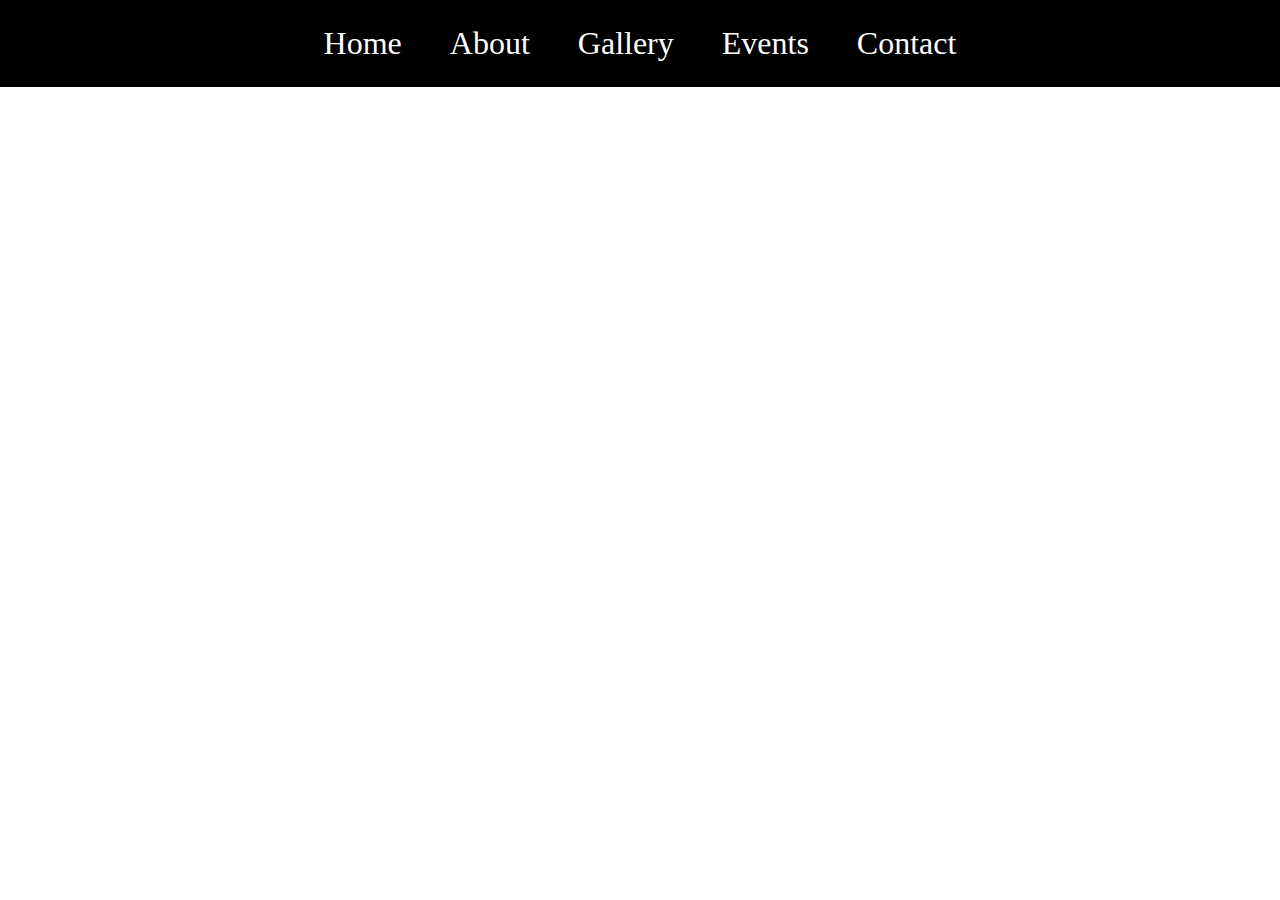
==== about.html @ d4922c7f "Added all needed files/folders" ====
<!DOCTYPE html>
<html lang="en">
<head>
    <meta charset="UTF-8">
    <meta name="viewport" content="width=device-width, initial-scale=1.0">
    <title>About Page</title>
    <link rel="stylesheet" href="./css/styles.css">
</head>
<body>
    <div class="navbar">
        <a href="./index.html">Home</a>
        <a href="./about.html">About</a>
        <a href="./gallery.html">Gallery</a>
        <a href="./events.html">Events</a>
        <a href="./contact.html">Contact</a>
    </div>
</body>
</html>
---- css/styles.css ----
@keyframes navbar {
  from {
    color: white;
    text-decoration: none;
  }
  to {
    color: red;
    text-decoration: overline;
  }
}
body {
  background-color: white;
  margin: 0;
}
body h1 {
  text-align: center;
}
body .navbar {
  background-color: black;
  font-size: xx-large;
  padding: 25px;
  text-align: center;
}
body .navbar a {
  color: white;
  text-decoration: none;
  text-align: center;
  margin-left: 20px;
  margin-right: 20px;
}
body .navbar a:hover {
  animation-name: navbar;
  animation-duration: 1s;
}/*# sourceMappingURL=styles.css.map */
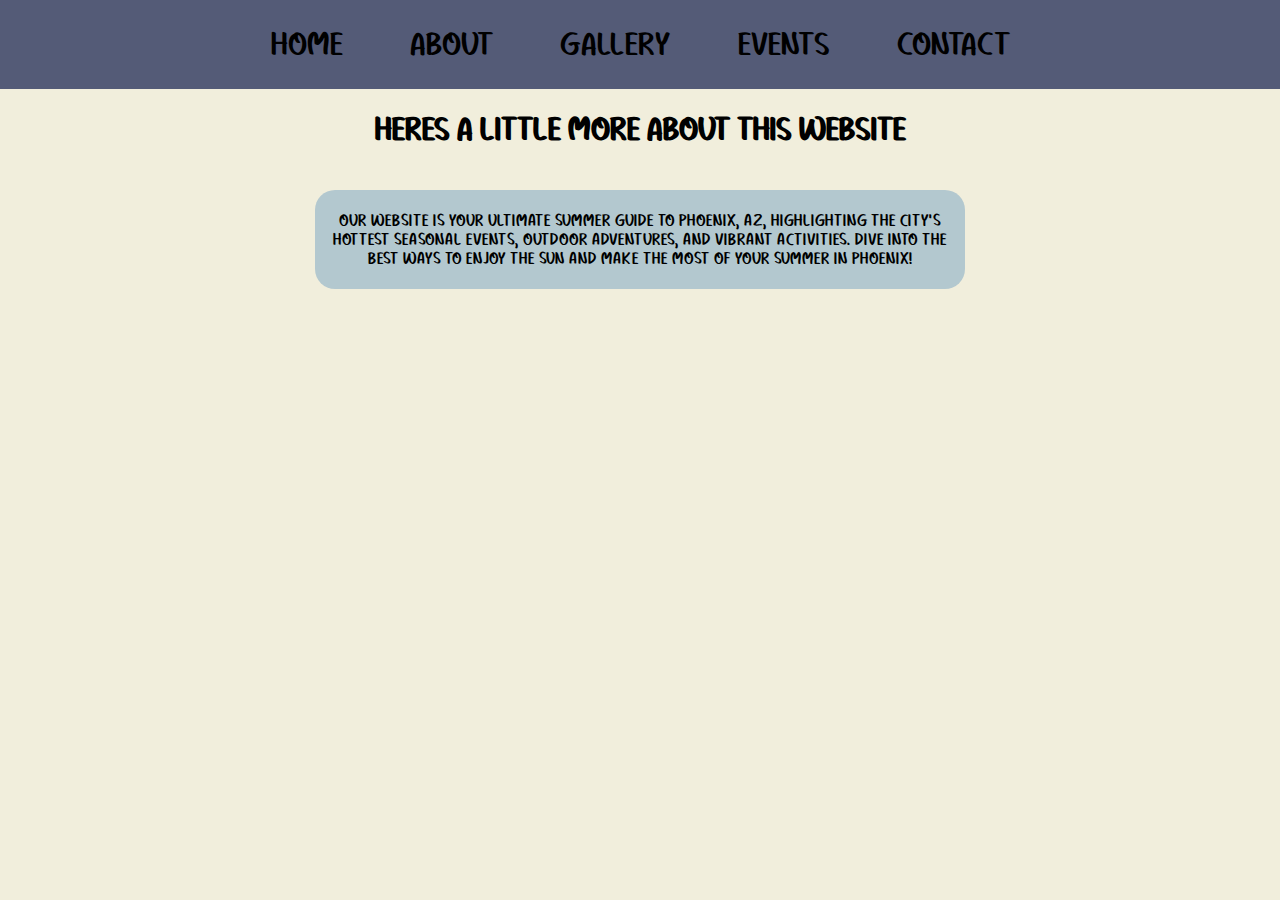
==== commit 7f3ab6ce: "Added to a couple pages" ====
--- a/about.html
+++ b/about.html
@@ -14,5 +14,14 @@
         <a href="./events.html">Events</a>
         <a href="./contact.html">Contact</a>
     </div>
+
+    <h1>Heres A Little More About This Website</h1>
+
+    <br>
+    
+    <div class="help">
+        <p>Our website is your ultimate summer guide to Phoenix, AZ, highlighting the city's hottest seasonal events, outdoor adventures, and vibrant activities. Dive into the best ways to enjoy the sun and make the most of your summer in Phoenix!</p>
+    </div>
+
 </body>
 </html>--- a/css/styles.css
+++ b/css/styles.css
@@ -1,34 +1,40 @@
-@keyframes navbar {
-  from {
-    color: white;
-    text-decoration: none;
-  }
-  to {
-    color: red;
-    text-decoration: overline;
-  }
+@font-face {
+  font-family: mainFont;
+  src: url(../Enjoy\ Summer.ttf);
 }
 body {
-  background-color: white;
+  background-color: #F1EEDC;
   margin: 0;
+  font-family: mainFont;
 }
 body h1 {
   text-align: center;
 }
 body .navbar {
-  background-color: black;
+  background-color: #545B77;
   font-size: xx-large;
   padding: 25px;
   text-align: center;
+  font-family: mainFont;
+  margin-bottom: 20px;
 }
 body .navbar a {
-  color: white;
+  color: black;
+  transition: color 1s;
   text-decoration: none;
+  margin-left: 30px;
+  margin-right: 30px;
   text-align: center;
-  margin-left: 20px;
-  margin-right: 20px;
 }
 body .navbar a:hover {
-  animation-name: navbar;
-  animation-duration: 1s;
+  color: white;
+  text-decoration: overline;
+}
+body .help {
+  margin: auto;
+  background-color: #B3C8CF;
+  text-align: center;
+  width: 50%;
+  padding: 5px;
+  border-radius: 20px;
 }/*# sourceMappingURL=styles.css.map */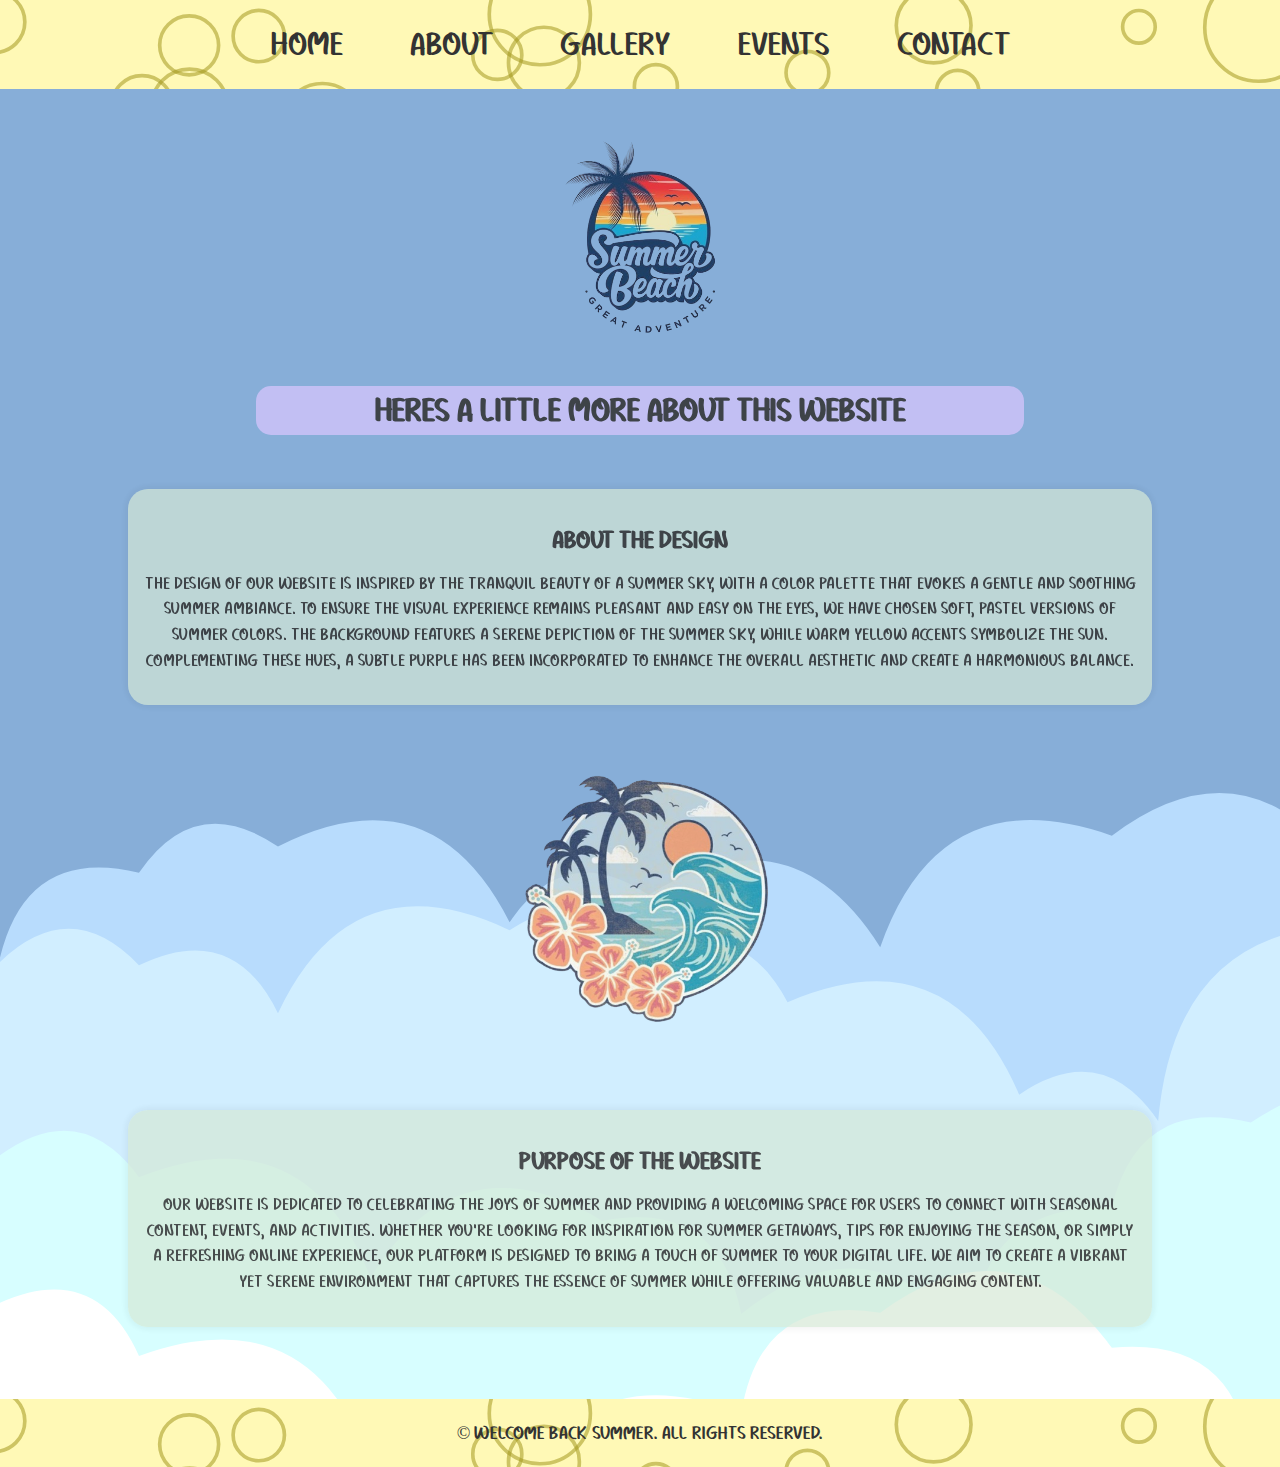
==== commit 9e735f62: "Finished the website" ====
--- a/about.html
+++ b/about.html
@@ -15,13 +15,34 @@
         <a href="./contact.html">Contact</a>
     </div>
 
-    <h1>Heres A Little More About This Website</h1>
+    <img src="./Images/About.png" alt="Summer Theme" class="starter-image">
 
-    <br>
+    <div class="header">
+        <h1>Heres A Little More About This Website</h1>
+    </div>
     
-    <div class="help">
-        <p>Our website is your ultimate summer guide to Phoenix, AZ, highlighting the city's hottest seasonal events, outdoor adventures, and vibrant activities. Dive into the best ways to enjoy the sun and make the most of your summer in Phoenix!</p>
+    <div class="container">
+        <div class="overview">
+            <h2>About the Design</h2>
+            <p>The design of our website is inspired by the tranquil beauty of a summer sky, with a color palette that evokes a gentle and soothing summer ambiance. To ensure the visual experience remains pleasant and easy on the eyes, we have chosen soft, pastel versions of summer colors. The background features a serene depiction of the summer sky, while warm yellow accents symbolize the sun. Complementing these hues, a subtle purple has been incorporated to enhance the overall aesthetic and create a harmonious balance.</p>
+        </div>
     </div>
 
+    <img src="./Images/AboutV2.png" alt="Summer Theme" class="starter-image">
+
+
+    <div class="container">
+        <div class="overview">
+            <h2>Purpose of the Website</h2>
+            <p>Our website is dedicated to celebrating the joys of summer and providing a welcoming space for users to connect with seasonal content, events, and activities. Whether you're looking for inspiration for summer getaways, tips for enjoying the season, or simply a refreshing online experience, our platform is designed to bring a touch of summer to your digital life. We aim to create a vibrant yet serene environment that captures the essence of summer while offering valuable and engaging content.</p>
+        </div>
+    </div>
+
+    <footer>
+        <p>&copy; Welcome Back Summer. All rights reserved.</p>
+    </footer>
+
+    <script src="https://code.jquery.com/jquery-3.6.4.min.js"></script>
+    <script src="./js/script.js"></script>
 </body>
 </html>--- a/css/styles.css
+++ b/css/styles.css
@@ -3,15 +3,20 @@
   src: url(../Enjoy\ Summer.ttf);
 }
 body {
-  background-color: #F1EEDC;
+  background-image: url(../Cloudy.svg);
+  background-size: cover;
   margin: 0;
-  font-family: mainFont;
+  color: #333333;
+  font-family: mainFont;
+  /* Events section styling */
+  /* Responsive styling */
 }
 body h1 {
   text-align: center;
 }
 body .navbar {
-  background-color: #545B77;
+  background-image: url(../Mass\ Circles.svg);
+  background-size: cover;
   font-size: xx-large;
   padding: 25px;
   text-align: center;
@@ -19,7 +24,7 @@
   margin-bottom: 20px;
 }
 body .navbar a {
-  color: black;
+  color: #333333;
   transition: color 1s;
   text-decoration: none;
   margin-left: 30px;
@@ -27,14 +32,238 @@
   text-align: center;
 }
 body .navbar a:hover {
-  color: white;
+  color: #783dc0;
   text-decoration: overline;
 }
-body .help {
-  margin: auto;
-  background-color: #B3C8CF;
-  text-align: center;
-  width: 50%;
+body .starter-image {
+  width: 20%;
+  height: auto;
+  display: block;
+  margin: auto;
+  transition: transform 0.3s ease;
+}
+body .container {
+  width: 80%;
+  margin: 0 auto;
+  padding: 2rem;
+  transition: transform 0.3s ease;
+}
+body .overview {
+  background-color: rgba(213, 232, 212, 0.8);
+  padding: 1rem;
+  border-radius: 20px;
+  box-shadow: 0 0 10px rgba(0, 0, 0, 0.1);
+  text-align: center;
+}
+body .overview h2 {
+  font-size: 1.5rem;
+  margin-bottom: 1rem;
+}
+body .overview p {
+  font-size: 1rem;
+  line-height: 1.6;
+}
+body footer {
+  background-image: url(../Mass\ Circles.svg);
+  background-size: cover;
+  font-size: large;
   padding: 5px;
+  text-align: center;
+  font-family: mainFont;
+  margin-top: 40px;
+}
+body .header {
+  width: 60%;
+  margin: auto;
+  border-radius: 15px;
+  background-color: rgba(220, 199, 255, 0.8);
+  transition: transform 0.3s ease;
+}
+body .header h1 {
+  padding: 5px;
+}
+body .gallery {
+  display: flex;
+  flex-wrap: wrap;
+  justify-content: center;
+  background-color: rgba(213, 232, 212, 0.8);
+  border-radius: 25px;
+  padding: 10px;
+  box-sizing: border-box;
+  width: 90%;
+  margin: auto;
+  height: fit-content;
+  box-shadow: 0 0 10px rgba(0, 0, 0, 0.1);
+}
+body .column {
+  flex: 1 1 20%;
+  max-width: 20%;
+  box-sizing: border-box;
+  padding: 0 5px;
+  text-align: center;
+}
+body .column .image-container {
+  position: relative;
+  width: 100%;
+  padding-bottom: 10px;
+  overflow: hidden;
+}
+body .column .image-container img {
+  width: 100%;
+  height: auto;
+  display: block;
+  border-radius: 25px;
+  box-sizing: border-box;
+}
+body .column .image-container .overlay-text {
+  position: absolute;
+  bottom: 10px;
+  left: 0;
+  background: rgba(0, 0, 0, 0.7);
+  color: #fff;
+  width: 100%;
+  text-align: center;
+  padding: 10px;
+  box-sizing: border-box;
+  opacity: 0;
+  transition: opacity 0.3s ease;
+  border-radius: 0 0 25px 25px;
+}
+body .column .image-container:hover .overlay-text {
+  opacity: 1;
+}
+@media screen and (max-width: 900px) {
+  body .column {
+    flex: 1 1 40%;
+    max-width: 40%;
+  }
+  body .gallery {
+    width: 90%;
+  }
+}
+@media screen and (max-width: 600px) {
+  body .column {
+    flex: 1 1 100%;
+    max-width: 100%;
+  }
+}
+body .events {
+  display: grid;
+  grid-template-columns: 1fr;
+  gap: 20px;
+  width: 90%;
+  margin: auto;
+}
+body .events .event {
+  display: flex;
+  flex-direction: column;
+  background-color: rgba(213, 232, 212, 0.8);
   border-radius: 20px;
+  box-shadow: 0 4px 8px rgba(0, 0, 0, 0.1);
+  overflow: hidden;
+  transition: transform 0.3s ease;
+}
+body .events .event img {
+  width: 100%;
+  height: auto;
+  object-fit: cover;
+}
+body .events .event .event-details {
+  padding: 20px;
+  display: flex;
+  flex-direction: column;
+  box-sizing: border-box;
+  text-align: center;
+  width: 100%;
+}
+body .events .event .event-details h2 {
+  font-size: 1.8em;
+  color: black;
+  margin-bottom: 10px;
+}
+body .events .event .event-details p {
+  color: black;
+  line-height: 1.5;
+}
+body .events .event:hover {
+  transform: scale(1.05);
+}
+@media (min-width: 768px) {
+  body .events {
+    grid-template-columns: 1fr 1fr;
+  }
+  body .event {
+    flex-direction: row;
+  }
+  body .event img {
+    width: 50%;
+  }
+  body .event .event-details {
+    width: 50%;
+  }
+}
+@media (min-width: 1024px) {
+  body .events {
+    grid-template-columns: 1fr 1fr 1fr;
+  }
+  body .event {
+    flex-direction: column;
+  }
+  body .event img {
+    width: 100%;
+  }
+  body .event .event-details {
+    width: 100%;
+  }
+}
+body .contact-page {
+  display: flex;
+  justify-content: center;
+  align-items: center;
+  height: 100vh;
+  padding: 20px;
+}
+body .contact-form {
+  background-color: rgba(213, 232, 212, 0.8);
+  padding: 20px;
+  border-radius: 8px;
+  box-shadow: 0 2px 4px rgba(0, 0, 0, 0.1);
+  width: 100%;
+  max-width: 600px;
+}
+body .contact-form h1 {
+  margin-top: 0;
+  color: #333;
+}
+body .contact-form form {
+  display: flex;
+  flex-direction: column;
+}
+body .contact-form form label {
+  margin: 10px 0 5px;
+  color: #555;
+}
+body .contact-form form input,
+body .contact-form form textarea {
+  padding: 10px;
+  border: 1px solid #ddd;
+  border-radius: 4px;
+  margin-bottom: 10px;
+  font-size: 16px;
+  box-sizing: border-box;
+}
+body .contact-form form button {
+  padding: 10px;
+  border: none;
+  border-radius: 4px;
+  background-color: rgba(220, 199, 255, 0.8);
+  color: black;
+  font-size: 16px;
+  font-family: mainFont;
+  cursor: pointer;
+  transition: background-color 0.3s ease;
+  width: 100%;
+}
+body .contact-form form button:hover {
+  background-color: #c099ff;
 }/*# sourceMappingURL=styles.css.map */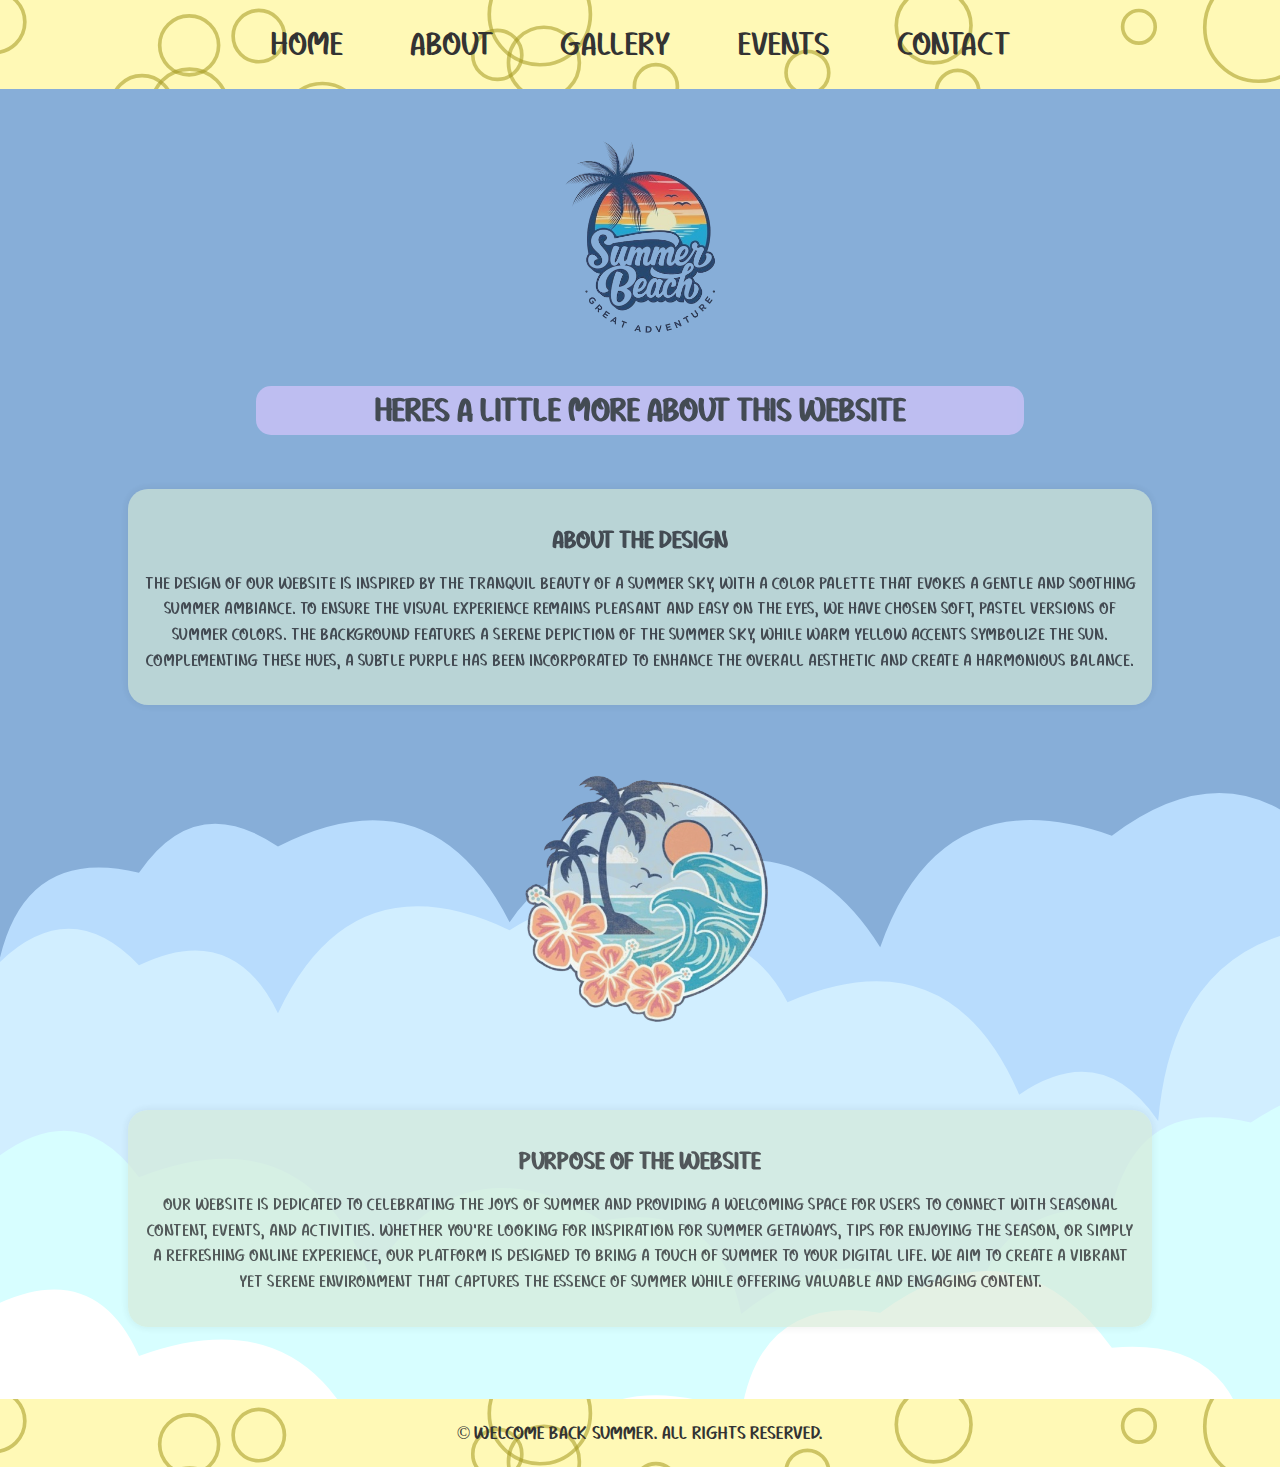
==== commit 65ac9232: "Added comments" ====
--- a/about.html
+++ b/about.html
@@ -7,6 +7,7 @@
     <link rel="stylesheet" href="./css/styles.css">
 </head>
 <body>
+    <!-- Navbar -->
     <div class="navbar">
         <a href="./index.html">Home</a>
         <a href="./about.html">About</a>
@@ -15,12 +16,14 @@
         <a href="./contact.html">Contact</a>
     </div>
 
+    <!-- Header -->
     <img src="./Images/About.png" alt="Summer Theme" class="starter-image">
 
     <div class="header">
         <h1>Heres A Little More About This Website</h1>
     </div>
     
+    <!-- Content -->
     <div class="container">
         <div class="overview">
             <h2>About the Design</h2>
@@ -38,6 +41,7 @@
         </div>
     </div>
 
+    <!-- Footer -->
     <footer>
         <p>&copy; Welcome Back Summer. All rights reserved.</p>
     </footer>
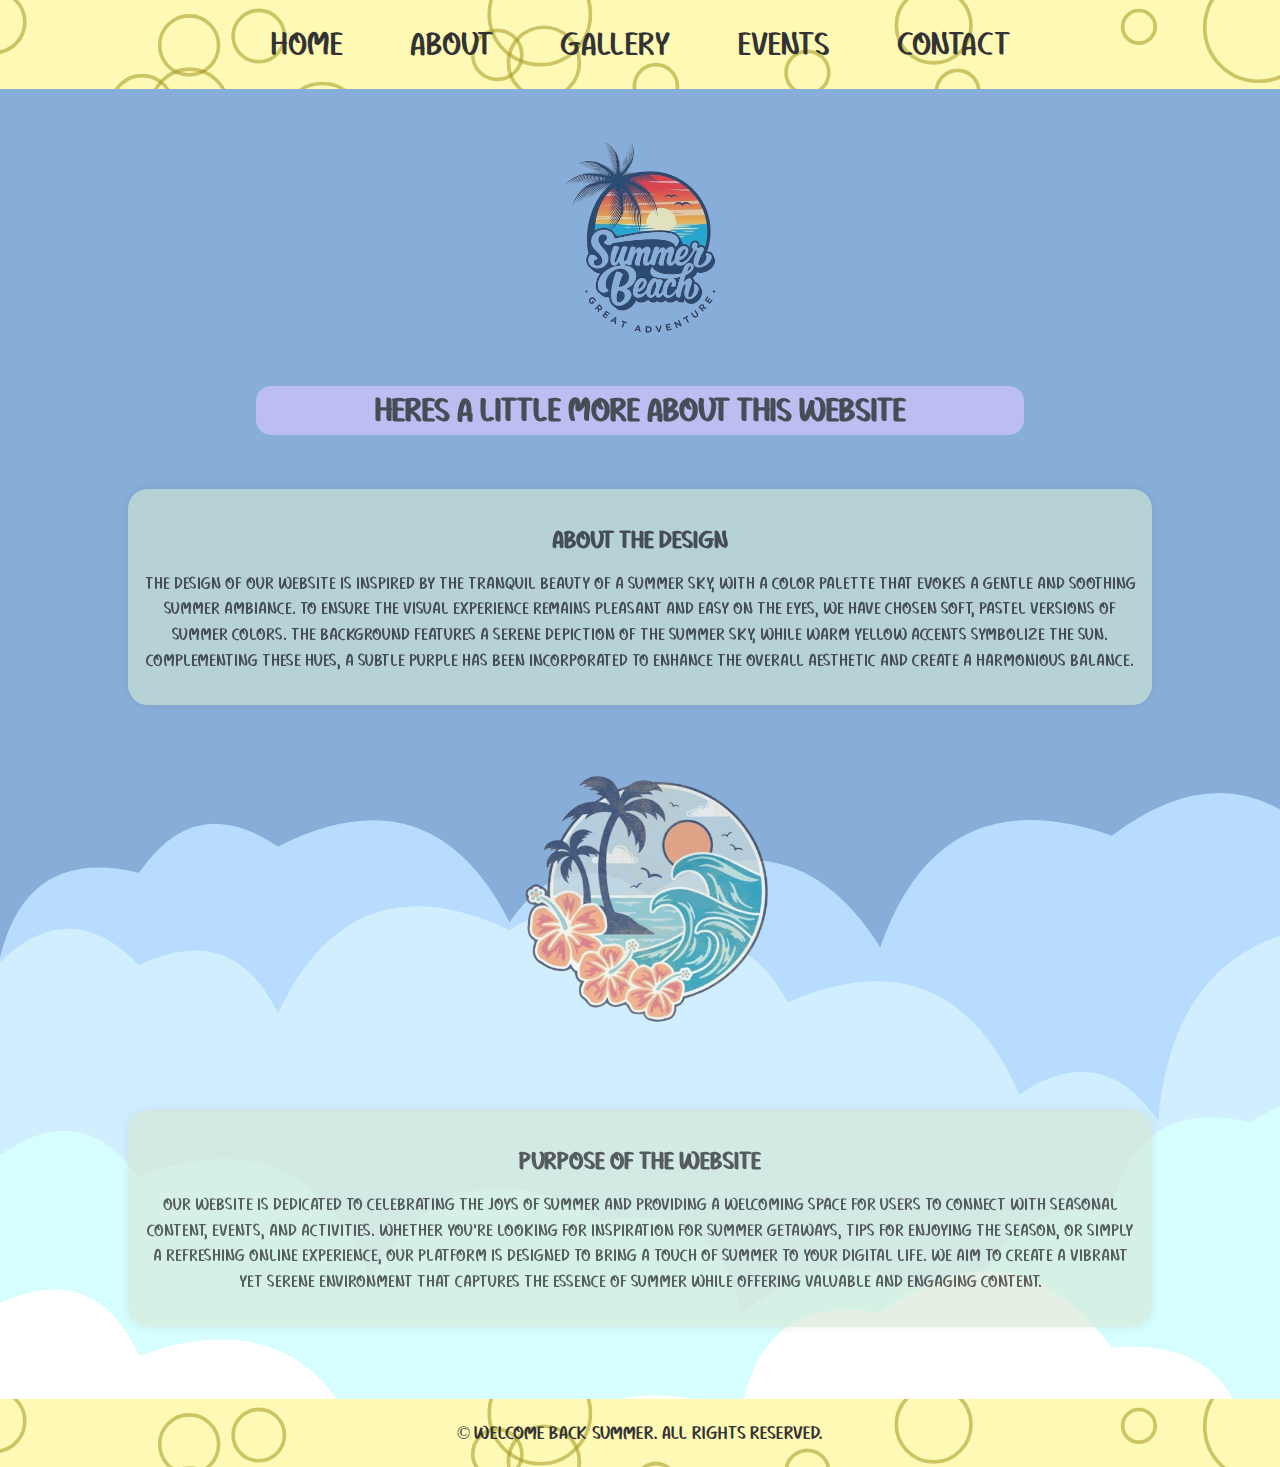
==== commit ed18f5f7: "Added a favicon" ====
--- a/about.html
+++ b/about.html
@@ -5,6 +5,7 @@
     <meta name="viewport" content="width=device-width, initial-scale=1.0">
     <title>About Page</title>
     <link rel="stylesheet" href="./css/styles.css">
+    <link rel="shortcut icon" href="./Images/favicon.ico" type="image/x-icon">
 </head>
 <body>
     <!-- Navbar -->
